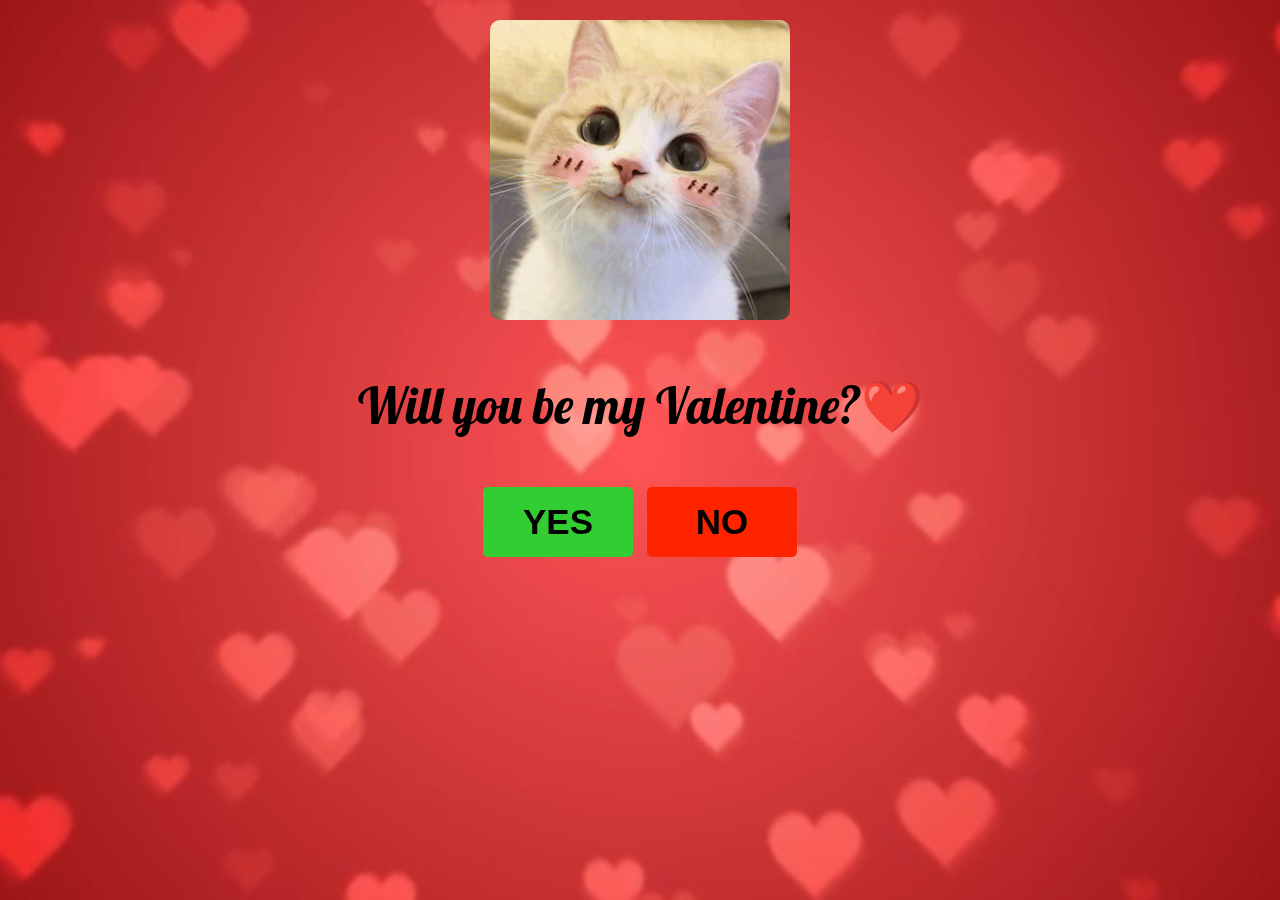
==== ValentinesDay/index.html @ e3e9ed38 "Update and rename valentines.html to index.html" ====
<!DOCTYPE html>
<html>
    <head>
        <meta charset="UTF-8">
        <meta name="viewport" content="device-width, initial-scale=1.0">
        <link rel="stylesheet" href="valentines.css">
        <link rel="preconnect" href="https://fonts.googleapis.com">
        <link rel="preconnect" href="https://fonts.gstatic.com" crossorigin>
        <link href="https://fonts.googleapis.com/css2?family=Lobster&display=swap" rel="stylesheet">
    </head>
    <body>
        <div class="video-background">
            <video autoplay loop muted>
                <source src="/ValentinesDay/inserts/Floating Hearts - Free Background Video.mp4" type="video/mp4">
            </video>
        </div>
        <div class="cat-image">
            <img id="catImage" src="./inserts/cute cat.gif" alt="Cat Image" title="Cute cat like you my love :3">
        </div>
        <div class="valentine-message" id="messageContainer">
            <h2>Happy Valentine's Day, My Love!</h2>
            <p> Unang-una sa lahat, gusto kong magpasalamat dahil nagkaroon ako ng isang napakaaalaga,
                mapagmahal, maunawain, at higit sa lahat, sobrang napakagandang babae. Hindi lang siya maganda,
                napakasipag din niya sa lahat ng bagay, kaya naman deserve mo ang lahat ng blessings na natatanggap mo, 
                love. At syempre, deserve mo rin ako! Sobrang mahal na mahal na mahal kita, palagi! Walang araw na 
                hindi kita mahal, kahit sa panahong tayo ay may hindi pagkakaintindihan at lalo pa kitang minamahal!
                Sana magustuhan mo itong simpleng ginawa ko para sa’yo, love ko. Mahal na mahal na mahal kita palagi, 
                asawa ko! Mwaaa mwaaa mwaaa! Happy Valentine's Day, mahal na mahal na mahal kong love, baby, 
                at wife ko!💖💖💖
            </p>
        </div>
        <div class="question">
            <p>Will you be my Valentine?❤️</p>
        </div>
        <div class="buttons">
            <button class="btn1" id="yesBtn">YES</button>
            <button class="btn2" id="noBtn">NO</button>
        </div>
        <script src="valentines.js"></script>
    </body>
</html>
---- ValentinesDay/valentines.css ----
.cat-image {
    margin-top: 20px;
    text-align: center;
}

.question {
    text-align: center;
    color: black;
    font-family: "Lobster", serif;
    font-weight: 400;
    font-size: 50px;
}

.buttons {
    text-align: center;
}

.btn1 {
    background-color: #32cd32;
    border: none;
    border-radius: 5px;
    height: 70px;
    width: 150px;
    margin-right: 10px;
    font-weight: bolder;
    font-size: 35px;
}

.btn1:active {
    background-color: #00ff00;
}


.btn2 {
    background-color: #ff2400;
    border: none;
    border-radius: 5px;
    height: 70px;
    width: 150px;
    font-weight: bolder;
    font-size: 35px;
}

.btn2:active {
    background-color: #ae0c00;
}

.valentine-message {
    display: none; 
    text-align: center;
    background-color: white;
    padding: 20px;
    margin: 20px auto;
    border-radius: 15px;
    box-shadow: 0px 0px 15px rgba(0, 0, 0, 0.2);
    width: 80%;
    max-width: 600px;
    opacity: 0; 
    transition: opacity 0.5s ease-in-out;
}

.video-background {
    position: fixed;
    top: 0;
    left: 0;
    width: 100%;
    height: 100%;
    overflow: hidden;
    z-index: -1;
}

.video-background video {
    position: absolute;
    top: 50%;
    left: 50%;
    min-width: 100%;
    min-height: 100%;
    width: auto;
    height: auto;
    transform: translate(-50%, -50%);
}

.cat-image img {
    width: 300px; 
    height: auto; 
    max-width: 100%; 
    border-radius: 10px; 
    transition: all 0.3s ease-in-out;
}

@media screen and (max-width: 480px) {
    .video-background {
        font-size: 1.5em;
        padding: 10px;
    }

    .question {
        font-weight: 400;
        font-size: 25px;
    }
    
    .buttons {
        text-align: center;
    }
    
    .btn1 {
        height: 40px;
        width: 80px;
        font-weight: bolder;
        font-size: 20px;
    }

    .btn2 {
        height: 40px;
        width: 80px;
        font-weight: bolder;
        font-size: 20px;
    }
}
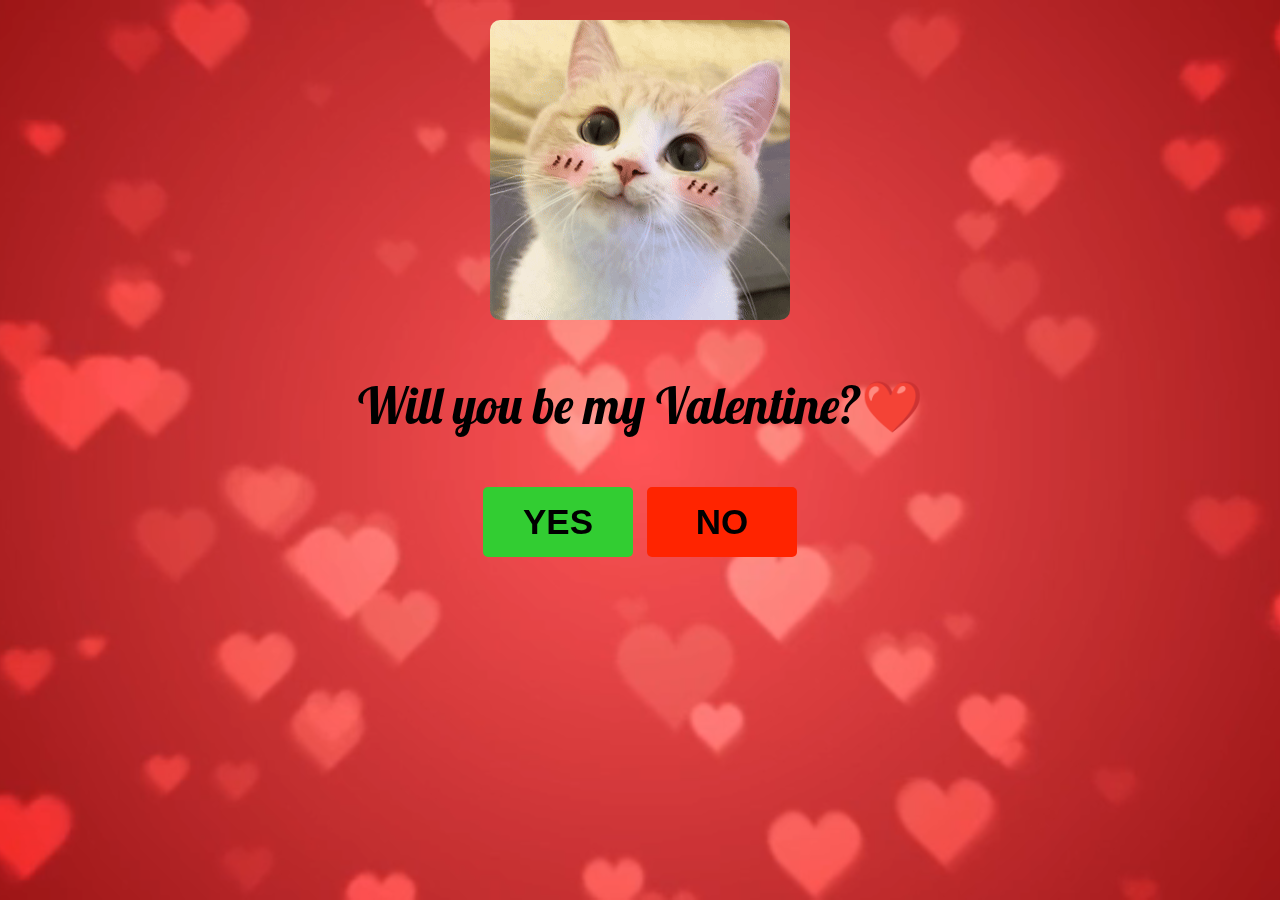
==== commit dc551927: "Update index.html" ====
--- a/ValentinesDay/index.html
+++ b/ValentinesDay/index.html
@@ -11,7 +11,7 @@
     <body>
         <div class="video-background">
             <video autoplay loop muted>
-                <source src="/ValentinesDay/inserts/Floating Hearts - Free Background Video.mp4" type="video/mp4">
+                <source src="inserts/Floating Hearts - Free Background Video.mp4" type="video/mp4">
             </video>
         </div>
         <div class="cat-image">
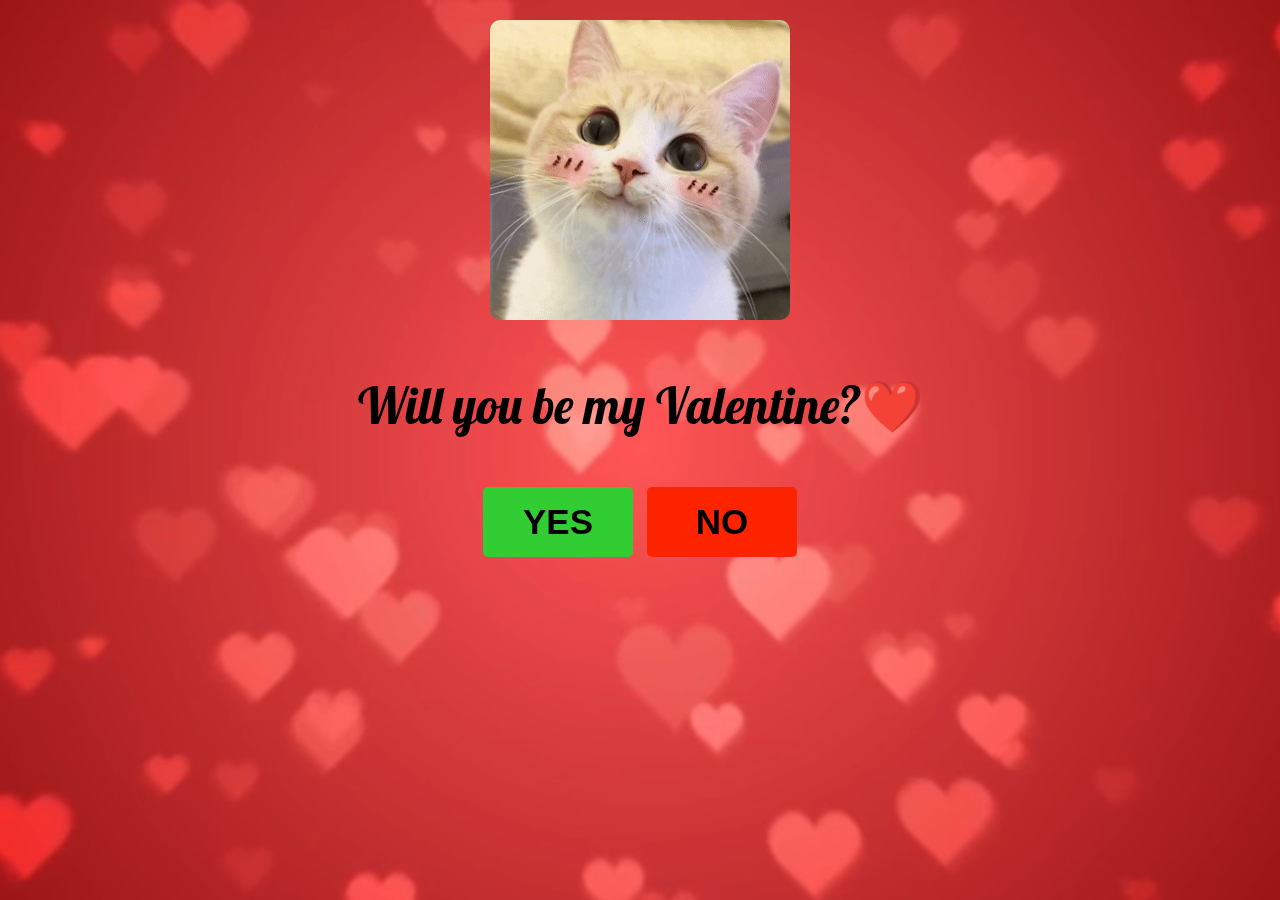
==== commit e1031694: "Update index.html" ====
--- a/ValentinesDay/index.html
+++ b/ValentinesDay/index.html
@@ -11,7 +11,8 @@
     <body>
         <div class="video-background">
             <video autoplay loop muted>
-                <source src="inserts/Floating Hearts - Free Background Video.mp4" type="video/mp4">
+                <source src="inserts/FloatingHearts.webm" type="video/webm">
+    <source src="inserts/Floating Hearts - Free Background Video.mp4" type="video/mp4">
             </video>
         </div>
         <div class="cat-image">
